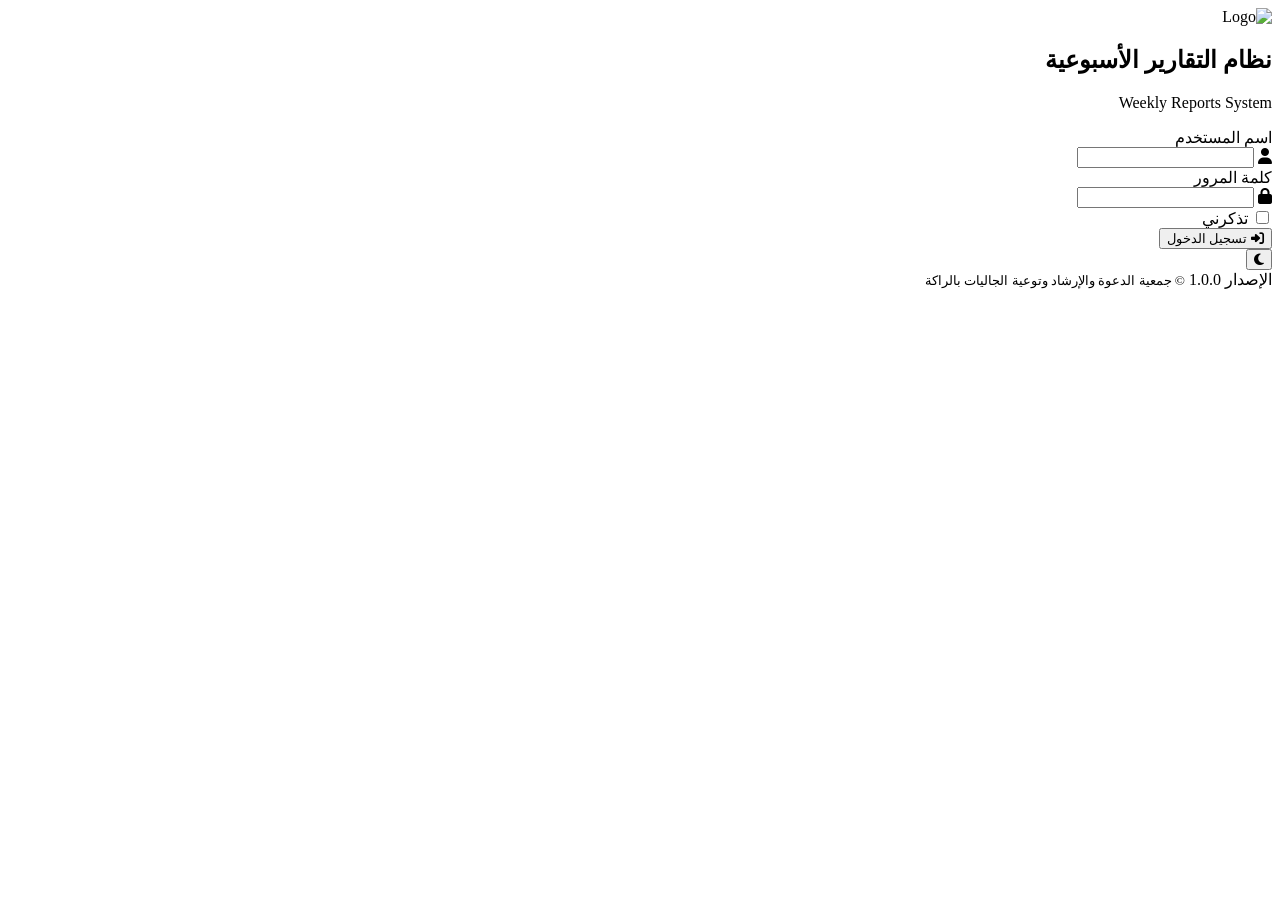
==== index.html @ 115a9af2 "Update index.html" ====
<!DOCTYPE html>
<html lang="ar" dir="rtl">

<head>

    <meta charset="UTF-8">
    <meta name="viewport" content="width=device-width, initial-scale=1.0">

    <title>نظام التقارير الأسبوعية</title>

    <meta name="description" content="Weekly Reports System">

    <!-- Google Font -->
    <link rel="preconnect" href="https://fonts.googleapis.com">
    <link rel="preconnect" href="https://fonts.gstatic.com" crossorigin>

    <link href="https://fonts.googleapis.com/css2?family=Cairo:wght@300;400;500;600;700;800&display=swap"
        rel="stylesheet">

    <!-- Font Awesome -->
    <link rel="stylesheet"
        href="https://cdnjs.cloudflare.com/ajax/libs/font-awesome/6.7.2/css/all.min.css">

    <!-- CSS -->

    <link rel="stylesheet" href="assets/css/variables.css">
    <link rel="stylesheet" href="assets/css/reset.css">
    <link rel="stylesheet" href="assets/css/layout.css">
    <link rel="stylesheet" href="assets/css/components.css">
    <link rel="stylesheet" href="assets/css/animations.css">
    <link rel="stylesheet" href="assets/css/responsive.css">
    <link rel="stylesheet" href="assets/css/style.css">

</head>

<body>

    <!-- Background -->

    <div class="background">

        <span class="circle circle-1"></span>
        <span class="circle circle-2"></span>
        <span class="circle circle-3"></span>

    </div>

    <!-- Login -->

    <main id="loginContainer" class="login-container">

        <!-- Logo -->

        <section class="login-header">

            <img
                src="assets/images/logo.png"
                alt="Logo"
                id="logo"
                class="logo">

            <h1 class="system-title">

                نظام التقارير الأسبوعية

            </h1>

            <p class="system-subtitle">

                Weekly Reports System

            </p>

        </section>

        <!-- Card -->

        <section class="login-card">

            <form id="loginForm">

                <!-- Username -->

                <div class="input-group">

                    <label>

                        اسم المستخدم

                    </label>

                    <div class="input-box">

                        <i class="fa-solid fa-user"></i>

                        <input
                            id="username"
                            type="text"
                            autocomplete="username"
                            required>

                    </div>

                </div>

                <!-- Password -->

                <div class="input-group">

                    <label>

                        كلمة المرور

                    </label>

                    <div class="input-box">

                        <i class="fa-solid fa-lock"></i>

                        <input
                            id="password"
                            type="password"
                            autocomplete="current-password"
                            required>

                    </div>

                </div>

                <!-- Remember -->

                <div class="remember-row">

                    <label class="remember">

                        <input
                            id="rememberMe"
                            type="checkbox">

                        <span>

                            تذكرني

                        </span>

                    </label>

                </div>

                <!-- Button -->

                <button
                    id="loginBtn"
                    class="login-btn"
                    type="submit">

                    <i class="fa-solid fa-right-to-bracket"></i>

                    تسجيل الدخول

                </button>

            </form>

        </section>

        <!-- Theme -->

        <button
            id="themeToggle"
            class="theme-toggle"
            type="button">

            <i class="fa-solid fa-moon"></i>

        </button>

        <!-- Footer -->

        <footer class="footer">

            <span>

                الإصدار 1.0.0

            </span>

            <small>

                © جمعية الدعوة والإرشاد وتوعية الجاليات بالراكة

            </small>

        </footer>

    </main>

    <!-- JS -->

    <script src="assets/js/core/app.js"></script>

    <script src="assets/js/core/auth.js"></script>

    <script src="assets/js/modules/theme.js"></script>

    <script src="assets/js/pages/login.js"></script>

</body>

</html>
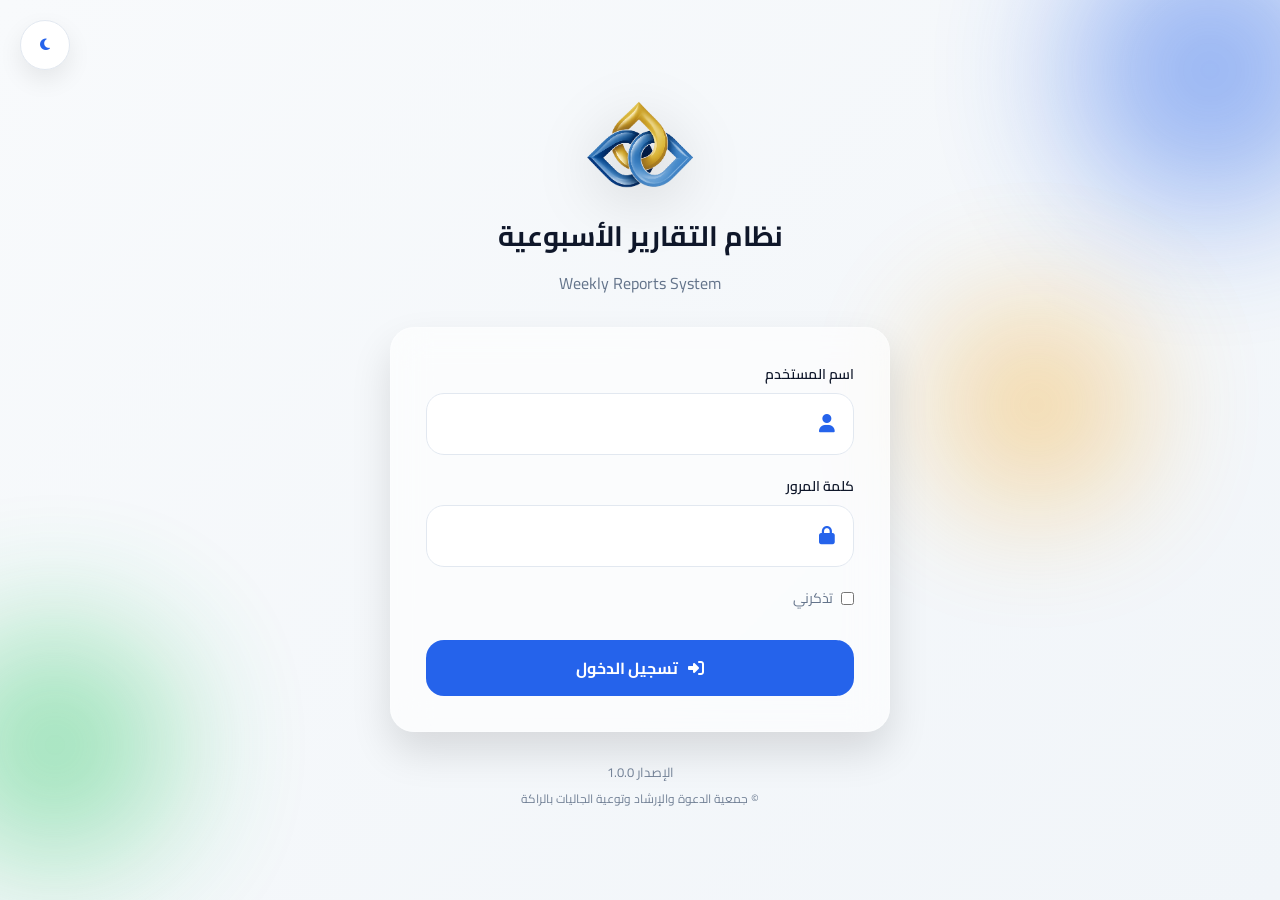
==== commit c926fe27: "Update index.html" ====
--- a/index.html
+++ b/index.html
@@ -22,7 +22,7 @@
         href="https://cdnjs.cloudflare.com/ajax/libs/font-awesome/6.7.2/css/all.min.css">
 
     <!-- CSS -->
-
+    
     <link rel="stylesheet" href="assets/css/variables.css">
     <link rel="stylesheet" href="assets/css/reset.css">
     <link rel="stylesheet" href="assets/css/layout.css">
@@ -196,7 +196,10 @@
     </main>
 
     <!-- JS -->
-
+    <script src="config/config.js"></script>
+    
+    <script src="assets/js/core/api.js"></script>
+    
     <script src="assets/js/core/app.js"></script>
 
     <script src="assets/js/core/auth.js"></script>
--- a/assets/css/variables.css
+++ b/assets/css/variables.css
@@ -0,0 +1,124 @@
+/* ==========================================
+   Weekly Reports System
+   Design System v1.0
+========================================== */
+
+:root{
+
+    /* Typography */
+
+    --font-family: "Cairo", sans-serif;
+
+    --font-size-xs:12px;
+    --font-size-sm:14px;
+    --font-size-md:16px;
+    --font-size-lg:18px;
+    --font-size-xl:22px;
+    --font-size-2xl:28px;
+    --font-size-3xl:36px;
+
+    /* Font Weight */
+
+    --fw-light:300;
+    --fw-normal:400;
+    --fw-medium:500;
+    --fw-semibold:600;
+    --fw-bold:700;
+    --fw-black:800;
+
+    /* Radius */
+
+    --radius-sm:8px;
+    --radius-md:12px;
+    --radius-lg:18px;
+    --radius-xl:24px;
+    --radius-full:999px;
+
+    /* Shadows */
+
+    --shadow-sm:0 4px 12px rgba(0,0,0,.05);
+
+    --shadow-md:0 10px 25px rgba(0,0,0,.08);
+
+    --shadow-lg:0 20px 40px rgba(0,0,0,.12);
+
+    /* Animation */
+
+    --transition:.30s ease;
+
+    /* Layout */
+
+    --header-height:70px;
+
+    --sidebar-width:260px;
+
+    --container-width:1200px;
+
+    /* Colors */
+
+    --primary:#2563EB;
+
+    --primary-hover:#1D4ED8;
+
+    --success:#22C55E;
+
+    --warning:#F59E0B;
+
+    --danger:#EF4444;
+
+    --info:#06B6D4;
+
+    /* Light */
+
+    --background:#F8FAFC;
+
+    --surface:#FFFFFF;
+
+    --surface-alt:#F1F5F9;
+
+    --text:#0F172A;
+
+    --text-light:#64748B;
+
+    --border:#E2E8F0;
+
+    /* Glass */
+
+    --glass-bg:rgba(255,255,255,.60);
+
+    --glass-border:rgba(255,255,255,.25);
+
+    --blur:18px;
+
+}
+
+
+/* ==========================================
+            Dark Theme
+========================================== */
+
+[data-theme="dark"]{
+
+    --background:#0F172A;
+
+    --surface:#1E293B;
+
+    --surface-alt:#334155;
+
+    --text:#F8FAFC;
+
+    --text-light:#CBD5E1;
+
+    --border:#475569;
+
+    --glass-bg:rgba(30,41,59,.70);
+
+    --glass-border:rgba(255,255,255,.08);
+
+    --shadow-sm:0 4px 12px rgba(0,0,0,.25);
+
+    --shadow-md:0 10px 30px rgba(0,0,0,.35);
+
+    --shadow-lg:0 20px 50px rgba(0,0,0,.45);
+
+}
--- a/assets/css/layout.css
+++ b/assets/css/layout.css
@@ -0,0 +1,151 @@
+/* ==========================================
+   LAYOUT.CSS
+   Weekly Reports System
+========================================== */
+
+/* ---------- Body ---------- */
+
+body{
+    min-height:100vh;
+    background:var(--background);
+}
+
+/* ---------- Main Container ---------- */
+
+.container{
+
+    width:min(100% - 32px,var(--container-width));
+
+    margin-inline:auto;
+
+}
+
+/* ---------- Login Page ---------- */
+
+.login-container{
+
+    min-height:100vh;
+
+    display:flex;
+
+    flex-direction:column;
+
+    justify-content:center;
+
+    align-items:center;
+
+    padding:40px 20px;
+
+    position:relative;
+
+    z-index:2;
+
+}
+
+/* ---------- Login Header ---------- */
+
+.login-header{
+
+    display:flex;
+
+    flex-direction:column;
+
+    align-items:center;
+
+    gap:12px;
+
+    margin-bottom:30px;
+
+}
+
+/* ---------- Login Card ---------- */
+
+.login-card{
+
+    width:100%;
+
+    max-width:420px;
+
+}
+
+/* ---------- Form ---------- */
+
+#loginForm{
+
+    display:flex;
+
+    flex-direction:column;
+
+    gap:20px;
+
+}
+
+/* ---------- Input Group ---------- */
+
+.input-group{
+
+    display:flex;
+
+    flex-direction:column;
+
+    gap:8px;
+
+}
+
+/* ---------- Remember ---------- */
+
+.remember-row{
+
+    display:flex;
+
+    justify-content:space-between;
+
+    align-items:center;
+
+}
+
+/* ---------- Footer ---------- */
+
+.footer{
+
+    margin-top:30px;
+
+    display:flex;
+
+    flex-direction:column;
+
+    align-items:center;
+
+    gap:6px;
+
+    text-align:center;
+
+}
+
+/* ---------- Theme Button ---------- */
+
+.theme-toggle{
+
+    position:fixed;
+
+    top:20px;
+
+    left:20px;
+
+    z-index:999;
+
+}
+
+/* ---------- Background ---------- */
+
+.background{
+
+    position:fixed;
+
+    inset:0;
+
+    overflow:hidden;
+
+    z-index:1;
+
+}
--- a/assets/css/components.css
+++ b/assets/css/components.css
@@ -0,0 +1,232 @@
+/* ==========================================
+   COMPONENTS.CSS
+   Weekly Reports System
+========================================== */
+
+/* ========= Logo ========= */
+
+.logo{
+
+    width:110px;
+
+    height:110px;
+
+    object-fit:contain;
+
+}
+
+/* ========= Titles ========= */
+
+.system-title{
+
+    font-size:var(--font-size-2xl);
+
+    font-weight:var(--fw-bold);
+
+    color:var(--text);
+
+    text-align:center;
+
+}
+
+.system-subtitle{
+
+    font-size:var(--font-size-md);
+
+    color:var(--text-light);
+
+    text-align:center;
+
+}
+
+/* ========= Login Card ========= */
+
+.login-card{
+
+    background:var(--glass-bg);
+
+    backdrop-filter:blur(var(--blur));
+
+    -webkit-backdrop-filter:blur(var(--blur));
+
+    border:1px solid var(--glass-border);
+
+    border-radius:var(--radius-xl);
+
+    padding:35px;
+
+    box-shadow:var(--shadow-lg);
+
+}
+
+/* ========= Labels ========= */
+
+.input-group label{
+
+    font-size:var(--font-size-sm);
+
+    font-weight:var(--fw-semibold);
+
+    color:var(--text);
+
+}
+
+/* ========= Input ========= */
+
+.input-box{
+
+    display:flex;
+
+    align-items:center;
+
+    gap:12px;
+
+    background:var(--surface);
+
+    border:1px solid var(--border);
+
+    border-radius:var(--radius-lg);
+
+    padding:15px 18px;
+
+    transition:var(--transition);
+
+}
+
+.input-box i{
+
+    color:var(--primary);
+
+    font-size:18px;
+
+}
+
+.input-box input{
+
+    flex:1;
+
+    font-size:var(--font-size-md);
+
+    color:var(--text);
+
+}
+
+.input-box:focus-within{
+
+    border-color:var(--primary);
+
+    box-shadow:0 0 0 4px rgba(37,99,235,.12);
+
+}
+
+/* ========= Remember ========= */
+
+.remember{
+
+    display:flex;
+
+    align-items:center;
+
+    gap:8px;
+
+    font-size:14px;
+
+    color:var(--text-light);
+
+    cursor:pointer;
+
+}
+
+/* ========= Login Button ========= */
+
+.login-btn{
+
+    width:100%;
+
+    height:56px;
+
+    border-radius:var(--radius-lg);
+
+    background:var(--primary);
+
+    color:#fff;
+
+    font-size:16px;
+
+    font-weight:700;
+
+    display:flex;
+
+    justify-content:center;
+
+    align-items:center;
+
+    gap:10px;
+
+    transition:var(--transition);
+
+}
+
+.login-btn:hover{
+
+    background:var(--primary-hover);
+
+    transform:translateY(-2px);
+
+}
+
+.login-btn:active{
+
+    transform:scale(.98);
+
+}
+
+/* ========= Theme ========= */
+
+.theme-toggle{
+
+    width:50px;
+
+    height:50px;
+
+    border-radius:50%;
+
+    background:var(--surface);
+
+    border:1px solid var(--border);
+
+    box-shadow:var(--shadow-md);
+
+    display:flex;
+
+    justify-content:center;
+
+    align-items:center;
+
+    color:var(--primary);
+
+    transition:var(--transition);
+
+}
+
+.theme-toggle:hover{
+
+    transform:rotate(20deg);
+
+}
+
+/* ========= Footer ========= */
+
+.footer{
+
+    color:var(--text-light);
+
+    font-size:13px;
+
+}
+
+.footer small{
+
+    font-size:12px;
+
+}
--- a/assets/css/animations.css
+++ b/assets/css/animations.css
@@ -0,0 +1,184 @@
+/* ==========================================
+   ANIMATIONS.CSS
+   Weekly Reports System
+========================================== */
+
+/* ========= Transition ========= */
+
+*{
+    transition:
+        background var(--transition),
+        color var(--transition),
+        border-color var(--transition),
+        box-shadow var(--transition),
+        transform var(--transition),
+        opacity var(--transition);
+}
+
+/* ========= Fade ========= */
+
+@keyframes fadeIn{
+
+    from{
+
+        opacity:0;
+
+    }
+
+    to{
+
+        opacity:1;
+
+    }
+
+}
+
+/* ========= Slide Up ========= */
+
+@keyframes slideUp{
+
+    from{
+
+        opacity:0;
+
+        transform:translateY(30px);
+
+    }
+
+    to{
+
+        opacity:1;
+
+        transform:translateY(0);
+
+    }
+
+}
+
+/* ========= Scale ========= */
+
+@keyframes scaleIn{
+
+    from{
+
+        opacity:0;
+
+        transform:scale(.95);
+
+    }
+
+    to{
+
+        opacity:1;
+
+        transform:scale(1);
+
+    }
+
+}
+
+/* ========= Floating ========= */
+
+@keyframes floating{
+
+    0%{
+
+        transform:translateY(0px);
+
+    }
+
+    50%{
+
+        transform:translateY(-15px);
+
+    }
+
+    100%{
+
+        transform:translateY(0px);
+
+    }
+
+}
+
+/* ========= Rotate ========= */
+
+@keyframes rotateSlow{
+
+    from{
+
+        transform:rotate(0deg);
+
+    }
+
+    to{
+
+        transform:rotate(360deg);
+
+    }
+
+}
+
+/* ========= Glow ========= */
+
+@keyframes glow{
+
+    0%{
+
+        box-shadow:0 0 0 rgba(37,99,235,0);
+
+    }
+
+    50%{
+
+        box-shadow:0 0 25px rgba(37,99,235,.25);
+
+    }
+
+    100%{
+
+        box-shadow:0 0 0 rgba(37,99,235,0);
+
+    }
+
+}
+
+/* ========= Login ========= */
+
+.login-header{
+
+    animation:slideUp .7s ease;
+
+}
+
+.login-card{
+
+    animation:scaleIn .8s ease;
+
+}
+
+.footer{
+
+    animation:fadeIn 1s ease;
+
+}
+
+/* ========= Background ========= */
+
+.circle{
+
+    animation:floating 8s ease-in-out infinite;
+
+}
+
+.circle:nth-child(2){
+
+    animation-delay:2s;
+
+}
+
+.circle:nth-child(3){
+
+    animation-delay:4s;
+
+}
--- a/assets/css/responsive.css
+++ b/assets/css/responsive.css
@@ -0,0 +1,51 @@
+/* ==========================================
+   RESPONSIVE.CSS
+========================================== */
+
+/* ========= Tablet ========= */
+
+@media (min-width:768px){
+
+    .login-card{
+
+        max-width:460px;
+
+    }
+
+}
+
+/* ========= Laptop ========= */
+
+@media (min-width:992px){
+
+    .login-card{
+
+        max-width:480px;
+
+    }
+
+}
+
+/* ========= Desktop ========= */
+
+@media (min-width:1200px){
+
+    .login-card{
+
+        max-width:500px;
+
+    }
+
+}
+
+/* ========= Large Screen ========= */
+
+@media (min-width:1440px){
+
+    body{
+
+        font-size:17px;
+
+    }
+
+}
--- a/assets/css/style.css
+++ b/assets/css/style.css
@@ -0,0 +1,108 @@
+/* ==========================================
+   STYLE.CSS
+   Weekly Reports System
+========================================== */
+
+/* ========= Body ========= */
+
+body{
+
+    background:linear-gradient(
+        135deg,
+        var(--background),
+        var(--surface-alt)
+    );
+
+}
+
+/* ========= Background ========= */
+
+.background{
+
+    position:fixed;
+
+    inset:0;
+
+    overflow:hidden;
+
+}
+
+/* ========= Circles ========= */
+
+.circle{
+
+    position:absolute;
+
+    border-radius:50%;
+
+    filter:blur(70px);
+
+    opacity:.45;
+
+}
+
+.circle-1{
+
+    width:280px;
+
+    height:280px;
+
+    background:var(--primary);
+
+    top:-70px;
+
+    right:-70px;
+
+}
+
+.circle-2{
+
+    width:230px;
+
+    height:230px;
+
+    background:var(--success);
+
+    bottom:40px;
+
+    left:-60px;
+
+}
+
+.circle-3{
+
+    width:180px;
+
+    height:180px;
+
+    background:var(--warning);
+
+    bottom:45%;
+
+    right:12%;
+
+}
+
+/* ========= Logo ========= */
+
+.logo{
+
+    filter:drop-shadow(0 12px 30px rgba(0,0,0,.15));
+
+}
+
+/* ========= Login Button ========= */
+
+.login-btn{
+
+    margin-top:10px;
+
+}
+
+/* ========= Footer ========= */
+
+.footer{
+
+    opacity:.9;
+
+}
